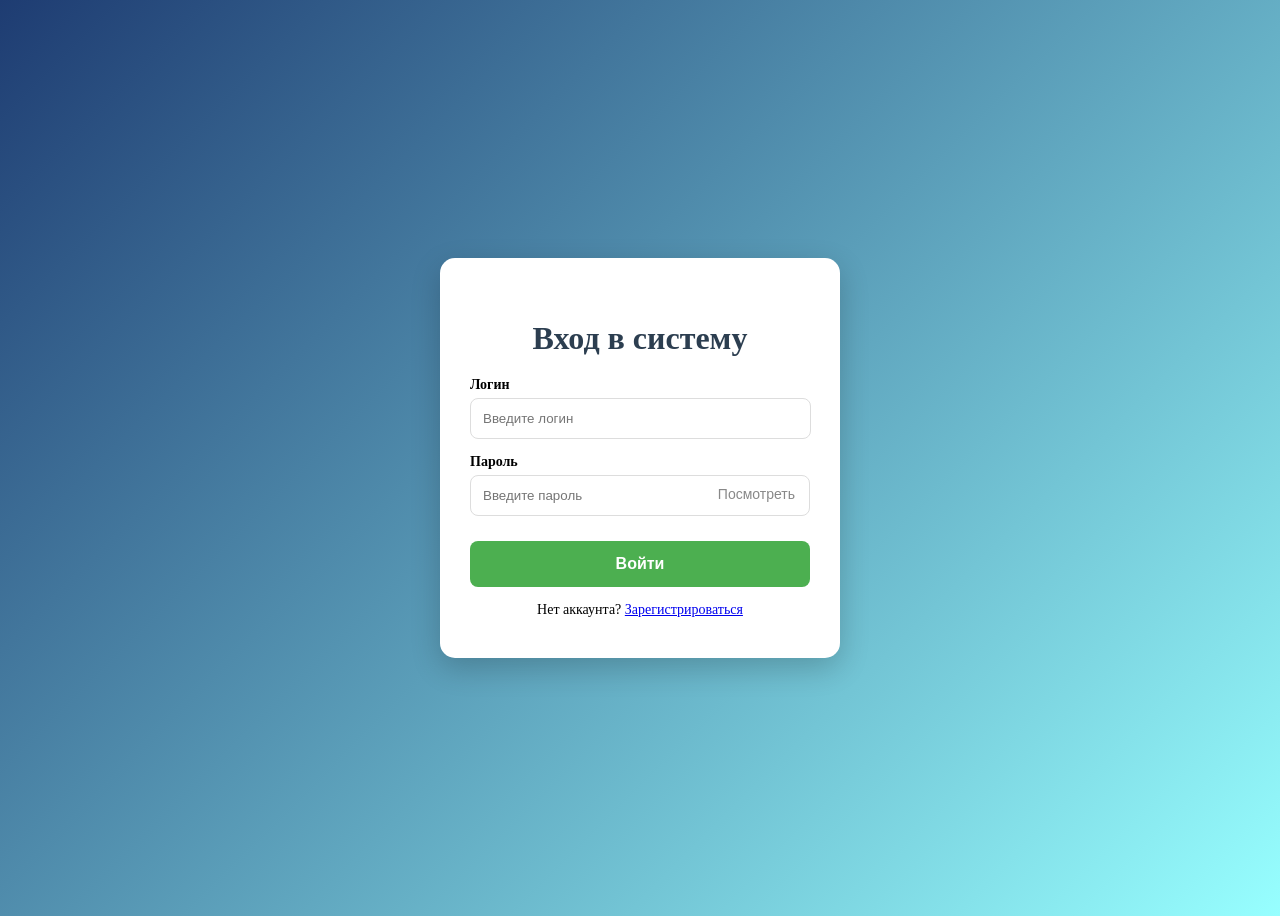
==== frontend/html/admin.html @ 9fe4ba46 "мой первый коммит" ====
<!DOCTYPE html>
<html lang="ru">
<head>
    <meta charset="UTF-8">
    <title>Админ панель | АвтоДеталь</title>
    <link rel="stylesheet" href="../css/common.css">
    <style>
        /* Стили для вкладок и таблиц */
        .admin-tabs { display: flex; gap: 10px; margin-bottom: 20px; }
        .tab-btn { padding: 10px 20px; border: none; background: #e0e0e0; cursor: pointer; border-radius: 8px; font-weight: bold; }
        .tab-btn.active { background: #4CAF50; color: white; }
        .tab-content { display: none; background: #fff; padding: 20px; border-radius: 12px; box-shadow: 0 4px 15px rgba(0,0,0,0.05); }
        .tab-content.active { display: block; }

        .form-row { display: flex; gap: 10px; margin-bottom: 20px; flex-wrap: wrap; }
        .form-row input { padding: 10px; border: 1px solid #ddd; border-radius: 8px; flex: 1; }

        .admin-table { width: 100%; border-collapse: collapse; margin-top: 15px; }
        .admin-table th, .admin-table td { padding: 12px; text-align: left; border-bottom: 1px solid #eee; }
        .admin-table th { background: #f8f9fa; }
    </style>
</head>
<body>
    <header class="main-header">
        <a href="parts.html" class="logo">AutoParts Admin</a>
        <div class="user-profile">
            <span>Администратор</span>
            <button onclick="logout()" class="btn-secondary" style="margin-right: 15px;">Выйти</button>
            <img src="../img/avatar_2d.png" alt="User Avatar" class="avatar">
        </div>
    </header>

    <main class="container">
        <h1>Панель администратора</h1>

        <div class="admin-tabs">
            <button class="tab-btn active" onclick="openTab('parts-tab', this)">Запчасти</button>
            <button class="tab-btn" onclick="openTab('suppliers-tab', this)">Поставщики</button>
            <button class="tab-btn" onclick="openTab('sales-tab', this)">История продаж</button>
        </div>

        <div id="parts-tab" class="tab-content active">
            <h2>Добавить новую запчасть</h2>
            <form id="add-part-form" class="form-row">
                <input type="text" id="part-article" placeholder="Артикул" required>
                <input type="text" id="part-name" placeholder="Название" required>
                <input type="number" id="part-price" placeholder="Цена" required>
                <input type="number" id="part-stock" placeholder="Остаток" required>
                <button type="submit" class="btn-primary">Создать</button>
            </form>
            <h3>Список запчастей</h3>
            <table class="admin-table" id="parts-table">
                <thead><tr><th>Артикул</th><th>Название</th><th>Цена</th><th>Остаток</th></tr></thead>
                <tbody id="parts-list"><tr><td colspan="4">Загрузка...</td></tr></tbody>
            </table>
        </div>

        <div id="suppliers-tab" class="tab-content">
            <h2>Добавить поставщика</h2>
            <form id="add-supplier-form" class="form-row">
                <input type="text" id="sup-name" placeholder="Название организации" required>
                <input type="text" id="sup-contact" placeholder="Контакты" required>
                <button type="submit" class="btn-primary">Добавить</button>
            </form>
            <h3>Список поставщиков</h3>
            <table class="admin-table" id="suppliers-table">
                <thead><tr><th>Название</th><th>Контакты</th></tr></thead>
                <tbody id="suppliers-list"><tr><td colspan="3">Загрузка...</td></tr></tbody>
            </table>
        </div>

        <div id="sales-tab" class="tab-content">
            <h2>История продаж</h2>
            <table class="admin-table" id="sales-table">
                <thead><tr><th>Дата</th><th>Сумма</th><th>Статус</th></tr></thead>
                <tbody id="sales-list"><tr><td colspan="4">Загрузка...</td></tr></tbody>
            </table>
        </div>
    </main>

    <script src="../js/api.js"></script>
    <script>
        // Функция переключения вкладок
        function openTab(tabId, btn) {
            document.querySelectorAll('.tab-content').forEach(t => t.classList.remove('active'));
            document.querySelectorAll('.tab-btn').forEach(b => b.classList.remove('active'));
            document.getElementById(tabId).classList.add('active');
            btn.classList.add('active');
        }

        async function loadParts() {
            const res = await fetchWithAuth('/parts/');
            if (!res || !res.ok) return;
            const parts = await res.json();
            const tbody = document.getElementById('parts-list');
            tbody.innerHTML = parts.map(p => `<tr><td>${p.article}</td><td>${p.name}</td><td>${p.price} ₽</td><td>${p.stock_quantity}</td></tr>`).join('');
        }

        document.getElementById('add-part-form')?.addEventListener('submit', async (e) => {
            e.preventDefault();
            const res = await fetchWithAuth('/parts/', {
                method: 'POST',
                body: JSON.stringify({
                    article: document.getElementById('part-article').value,
                    name: document.getElementById('part-name').value,
                    price: parseFloat(document.getElementById('part-price').value),
                    stock_quantity: parseInt(document.getElementById('part-stock').value),
                    supplier_id: 1
                })
            });
            if (res && res.ok) { alert('Запчасть добавлена!'); loadParts(); e.target.reset(); }
            else { alert('Ошибка добавления (нет прав или неверные данные)'); }
        });

        async function loadSuppliers() {
            const res = await fetchWithAuth('/suppliers/');
            if (!res || !res.ok) return;
            const suppliers = await res.json();
            const tbody = document.getElementById('suppliers-list');
            tbody.innerHTML = suppliers.map(s => `<tr><td>${s.name}</td><td>${s.contact_info}</td></tr>`).join('');
        }

        document.getElementById('add-supplier-form')?.addEventListener('submit', async (e) => {
            e.preventDefault();
            const res = await fetchWithAuth('/suppliers/', {
                method: 'POST',
                body: JSON.stringify({
                    name: document.getElementById('sup-name').value,
                    contact_info: document.getElementById('sup-contact').value,
                    user_id: 1 // Заглушка для ID пользователя
                })
            });
            if (res && res.ok) { alert('Поставщик добавлен!'); loadSuppliers(); e.target.reset(); }
            else { alert('Ошибка добавления (возможно, нужна роль supplier)'); }
        });

        async function loadSales() {
            const res = await fetchWithAuth('/sales/');
            if (!res || !res.ok) return;
            const sales = await res.json();
            const tbody = document.getElementById('sales-list');
            tbody.innerHTML = sales.map(s => `<tr><td>${new Date(s.created_at).toLocaleString('ru-RU')}</td><td>${s.total_price} ₽</td><td><span style="color:green; font-weight:bold;">Оплачен</span></td></tr>`).join('');
        }

        // Запуск при загрузке
        document.addEventListener('DOMContentLoaded', () => {
            loadParts();
            loadSuppliers();
            loadSales();
        });
    </script>
</body>
</html>
---- frontend/css/common.css ----
* { margin: 0; padding: 0; box-sizing: border-box; font-family: 'Segoe UI', sans-serif; }
body { background-color: #f4f6f9; color: #333; }
a { text-decoration: none; color: #4CAF50; }
.main-header { background: #fff; padding: 15px 30px; display: flex; align-items: center; justify-content: space-between; box-shadow: 0 2px 10px rgba(0,0,0,0.05); }
.logo { font-size: 24px; font-weight: bold; color: #2c3e50; }
.search-bar { flex-grow: 1; margin: 0 30px; }
.search-bar input { width: 100%; padding: 10px 20px; border-radius: 20px; border: 1px solid #ddd; outline: none; }
.search-bar input:focus { border-color: #4CAF50; }
.user-profile { display: flex; align-items: center; gap: 15px; font-weight: bold; }
.avatar { width: 45px; height: 45px; border-radius: 50%; object-fit: cover; border: 2px solid #4CAF50; }
.container { max-width: 1200px; margin: 30px auto; padding: 0 20px; }
.btn-primary { background: #4CAF50; color: white; border: none; padding: 10px 20px; border-radius: 8px; font-weight: bold; cursor: pointer; }
.btn-primary:hover { background: #43a047; }
.btn-secondary { background: #e3f2fd; color: #1565c0; border: none; padding: 10px 20px; border-radius: 8px; font-weight: bold; cursor: pointer; }
.btn-secondary:hover { background: #bbdefb; }
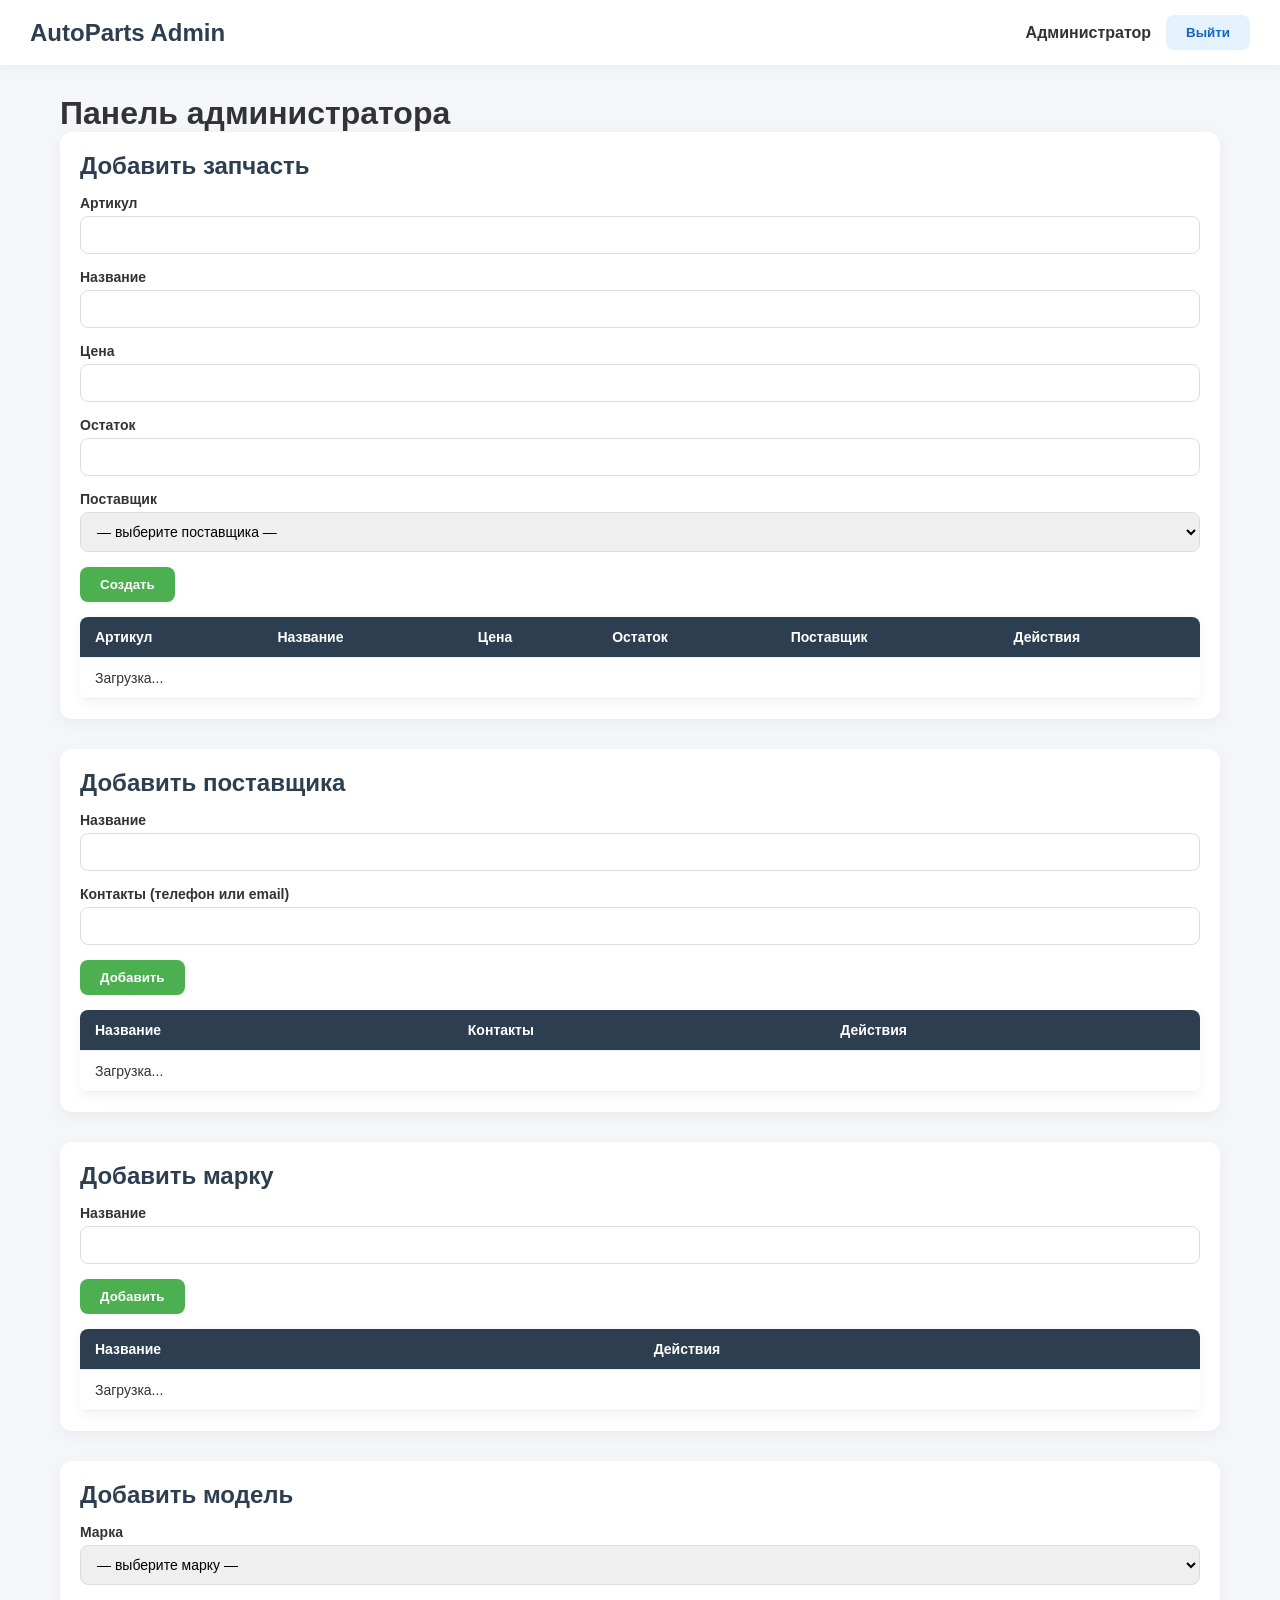
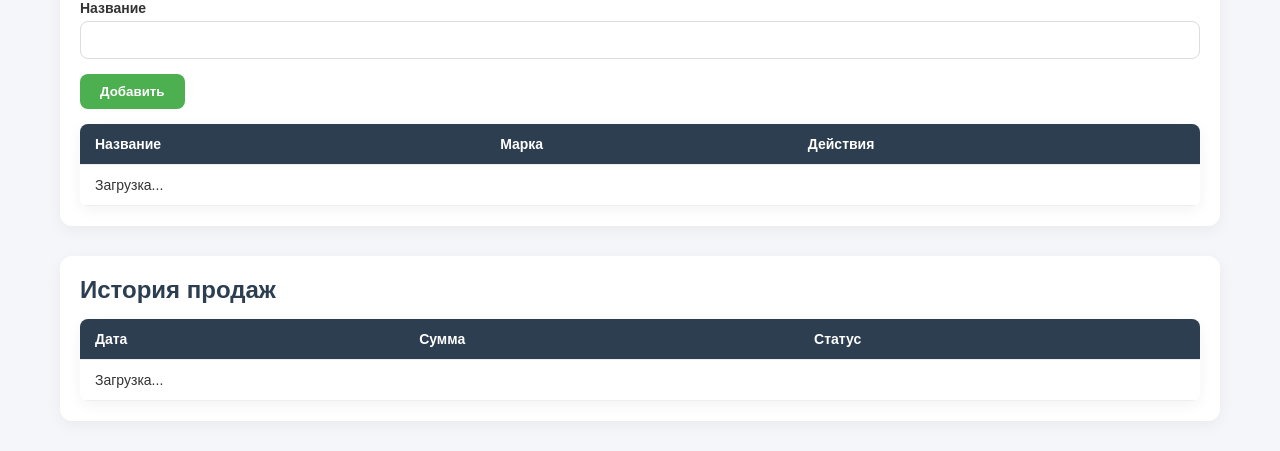
==== commit bcc9cd18: "Merge branch 'main' of https://github.com/Alex-IST-386/AutoParts-Shop" ====
--- a/frontend/html/admin.html
+++ b/frontend/html/admin.html
@@ -2,152 +2,135 @@
 <html lang="ru">
 <head>
     <meta charset="UTF-8">
+    <meta name="viewport" content="width=device-width, initial-scale=1.0">
     <title>Админ панель | АвтоДеталь</title>
     <link rel="stylesheet" href="../css/common.css">
-    <style>
-        /* Стили для вкладок и таблиц */
-        .admin-tabs { display: flex; gap: 10px; margin-bottom: 20px; }
-        .tab-btn { padding: 10px 20px; border: none; background: #e0e0e0; cursor: pointer; border-radius: 8px; font-weight: bold; }
-        .tab-btn.active { background: #4CAF50; color: white; }
-        .tab-content { display: none; background: #fff; padding: 20px; border-radius: 12px; box-shadow: 0 4px 15px rgba(0,0,0,0.05); }
-        .tab-content.active { display: block; }
-
-        .form-row { display: flex; gap: 10px; margin-bottom: 20px; flex-wrap: wrap; }
-        .form-row input { padding: 10px; border: 1px solid #ddd; border-radius: 8px; flex: 1; }
-
-        .admin-table { width: 100%; border-collapse: collapse; margin-top: 15px; }
-        .admin-table th, .admin-table td { padding: 12px; text-align: left; border-bottom: 1px solid #eee; }
-        .admin-table th { background: #f8f9fa; }
-    </style>
+    <link rel = "icon" href = "../img/admin.png">
 </head>
 <body>
     <header class="main-header">
-        <a href="parts.html" class="logo">AutoParts Admin</a>
-        <div class="user-profile">
+        <div class="logo">AutoParts Admin</div>
+        <nav class="user-profile">
             <span>Администратор</span>
-            <button onclick="logout()" class="btn-secondary" style="margin-right: 15px;">Выйти</button>
-            <img src="../img/avatar_2d.png" alt="User Avatar" class="avatar">
-        </div>
+            <button class="btn-secondary" onclick="logout()">Выйти</button>
+        </nav>
     </header>
-
-    <main class="container">
+    <div class="container">
         <h1>Панель администратора</h1>
 
-        <div class="admin-tabs">
-            <button class="tab-btn active" onclick="openTab('parts-tab', this)">Запчасти</button>
-            <button class="tab-btn" onclick="openTab('suppliers-tab', this)">Поставщики</button>
-            <button class="tab-btn" onclick="openTab('sales-tab', this)">История продаж</button>
-        </div>
-
-        <div id="parts-tab" class="tab-content active">
-            <h2>Добавить новую запчасть</h2>
-            <form id="add-part-form" class="form-row">
-                <input type="text" id="part-article" placeholder="Артикул" required>
-                <input type="text" id="part-name" placeholder="Название" required>
-                <input type="number" id="part-price" placeholder="Цена" required>
-                <input type="number" id="part-stock" placeholder="Остаток" required>
+        <section>
+            <h2>Добавить запчасть</h2>
+            <form id="part-form">
+                <div class="input-group">
+                    <label for="part-article">Артикул</label>
+                    <input type="text" id="part-article" required>
+                </div>
+                <div class="input-group">
+                    <label for="part-name">Название</label>
+                    <input type="text" id="part-name" required>
+                </div>
+                <div class="input-group">
+                    <label for="part-price">Цена</label>
+                    <input type="number" id="part-price" step="0.01" min="0" required>
+                </div>
+                <div class="input-group">
+                    <label for="part-stock">Остаток</label>
+                    <input type="number" id="part-stock" min="0" required>
+                </div>
+                <div class="input-group">
+                    <label for="part-supplier">Поставщик</label>
+                    <select id="part-supplier"><option value="">— выберите поставщика —</option></select>
+                </div>
                 <button type="submit" class="btn-primary">Создать</button>
             </form>
-            <h3>Список запчастей</h3>
-            <table class="admin-table" id="parts-table">
-                <thead><tr><th>Артикул</th><th>Название</th><th>Цена</th><th>Остаток</th></tr></thead>
-                <tbody id="parts-list"><tr><td colspan="4">Загрузка...</td></tr></tbody>
+            <div class="table-responsive">
+            <table>
+                <thead>
+                    <tr><th>Артикул</th><th>Название</th><th>Цена</th><th>Остаток</th><th>Поставщик</th><th>Действия</th></tr>
+                </thead>
+                <tbody id="parts-body"><tr><td colspan="6">Загрузка...</td></tr></tbody>
             </table>
-        </div>
+            </div>
+        </section>
 
-        <div id="suppliers-tab" class="tab-content">
+        <section>
             <h2>Добавить поставщика</h2>
-            <form id="add-supplier-form" class="form-row">
-                <input type="text" id="sup-name" placeholder="Название организации" required>
-                <input type="text" id="sup-contact" placeholder="Контакты" required>
+            <form id="supplier-form">
+                <div class="input-group">
+                    <label for="supplier-name">Название</label>
+                    <input type="text" id="supplier-name" required>
+                </div>
+                <div class="input-group">
+                    <label for="supplier-contact">Контакты (телефон или email)</label>
+                    <input type="text" id="supplier-contact" required>
+                </div>
                 <button type="submit" class="btn-primary">Добавить</button>
             </form>
-            <h3>Список поставщиков</h3>
-            <table class="admin-table" id="suppliers-table">
-                <thead><tr><th>Название</th><th>Контакты</th></tr></thead>
-                <tbody id="suppliers-list"><tr><td colspan="3">Загрузка...</td></tr></tbody>
+            <div class="table-responsive">
+            <table>
+                <thead>
+                    <tr><th>Название</th><th>Контакты</th><th>Действия</th></tr>
+                </thead>
+                <tbody id="suppliers-body"><tr><td colspan="3">Загрузка...</td></tr></tbody>
             </table>
-        </div>
+            </div>
+        </section>
 
-        <div id="sales-tab" class="tab-content">
+        <section>
+            <h2>Добавить марку</h2>
+            <form id="brand-form">
+                <div class="input-group">
+                    <label for="brand-name">Название</label>
+                    <input type="text" id="brand-name" required>
+                </div>
+                <button type="submit" class="btn-primary">Добавить</button>
+            </form>
+            <div class="table-responsive">
+            <table>
+                <thead>
+                    <tr><th>Название</th><th>Действия</th></tr>
+                </thead>
+                <tbody id="brands-body"><tr><td colspan="2">Загрузка...</td></tr></tbody>
+            </table>
+            </div>
+        </section>
+
+        <section>
+            <h2>Добавить модель</h2>
+            <form id="model-form">
+                <div class="input-group">
+                    <label for="model-brand">Марка</label>
+                    <select id="model-brand"><option value="">— выберите марку —</option></select>
+                </div>
+                <div class="input-group">
+                    <label for="model-name">Название</label>
+                    <input type="text" id="model-name" required>
+                </div>
+                <button type="submit" class="btn-primary">Добавить</button>
+            </form>
+            <div class="table-responsive">
+            <table>
+                <thead>
+                    <tr><th>Название</th><th>Марка</th><th>Действия</th></tr>
+                </thead>
+                <tbody id="models-body"><tr><td colspan="3">Загрузка...</td></tr></tbody>
+            </table>
+            </div>
+        </section>
+
+        <section>
             <h2>История продаж</h2>
-            <table class="admin-table" id="sales-table">
-                <thead><tr><th>Дата</th><th>Сумма</th><th>Статус</th></tr></thead>
-                <tbody id="sales-list"><tr><td colspan="4">Загрузка...</td></tr></tbody>
+            <div class="table-responsive">
+            <table>
+                <thead>
+                    <tr><th>Дата</th><th>Сумма</th><th>Статус</th></tr>
+                </thead>
+                <tbody id="sales-body"><tr><td colspan="3">Загрузка...</td></tr></tbody>
             </table>
-        </div>
-    </main>
-
+            </div>
+        </section>
+    </div>
     <script src="../js/api.js"></script>
-    <script>
-        // Функция переключения вкладок
-        function openTab(tabId, btn) {
-            document.querySelectorAll('.tab-content').forEach(t => t.classList.remove('active'));
-            document.querySelectorAll('.tab-btn').forEach(b => b.classList.remove('active'));
-            document.getElementById(tabId).classList.add('active');
-            btn.classList.add('active');
-        }
-
-        async function loadParts() {
-            const res = await fetchWithAuth('/parts/');
-            if (!res || !res.ok) return;
-            const parts = await res.json();
-            const tbody = document.getElementById('parts-list');
-            tbody.innerHTML = parts.map(p => `<tr><td>${p.article}</td><td>${p.name}</td><td>${p.price} ₽</td><td>${p.stock_quantity}</td></tr>`).join('');
-        }
-
-        document.getElementById('add-part-form')?.addEventListener('submit', async (e) => {
-            e.preventDefault();
-            const res = await fetchWithAuth('/parts/', {
-                method: 'POST',
-                body: JSON.stringify({
-                    article: document.getElementById('part-article').value,
-                    name: document.getElementById('part-name').value,
-                    price: parseFloat(document.getElementById('part-price').value),
-                    stock_quantity: parseInt(document.getElementById('part-stock').value),
-                    supplier_id: 1
-                })
-            });
-            if (res && res.ok) { alert('Запчасть добавлена!'); loadParts(); e.target.reset(); }
-            else { alert('Ошибка добавления (нет прав или неверные данные)'); }
-        });
-
-        async function loadSuppliers() {
-            const res = await fetchWithAuth('/suppliers/');
-            if (!res || !res.ok) return;
-            const suppliers = await res.json();
-            const tbody = document.getElementById('suppliers-list');
-            tbody.innerHTML = suppliers.map(s => `<tr><td>${s.name}</td><td>${s.contact_info}</td></tr>`).join('');
-        }
-
-        document.getElementById('add-supplier-form')?.addEventListener('submit', async (e) => {
-            e.preventDefault();
-            const res = await fetchWithAuth('/suppliers/', {
-                method: 'POST',
-                body: JSON.stringify({
-                    name: document.getElementById('sup-name').value,
-                    contact_info: document.getElementById('sup-contact').value,
-                    user_id: 1 // Заглушка для ID пользователя
-                })
-            });
-            if (res && res.ok) { alert('Поставщик добавлен!'); loadSuppliers(); e.target.reset(); }
-            else { alert('Ошибка добавления (возможно, нужна роль supplier)'); }
-        });
-
-        async function loadSales() {
-            const res = await fetchWithAuth('/sales/');
-            if (!res || !res.ok) return;
-            const sales = await res.json();
-            const tbody = document.getElementById('sales-list');
-            tbody.innerHTML = sales.map(s => `<tr><td>${new Date(s.created_at).toLocaleString('ru-RU')}</td><td>${s.total_price} ₽</td><td><span style="color:green; font-weight:bold;">Оплачен</span></td></tr>`).join('');
-        }
-
-        // Запуск при загрузке
-        document.addEventListener('DOMContentLoaded', () => {
-            loadParts();
-            loadSuppliers();
-            loadSales();
-        });
-    </script>
+    <script src="../js/admin.js"></script>
 </body>
-</html>+</html>
--- a/frontend/css/common.css
+++ b/frontend/css/common.css
@@ -1,15 +1,73 @@
 * { margin: 0; padding: 0; box-sizing: border-box; font-family: 'Segoe UI', sans-serif; }
 body { background-color: #f4f6f9; color: #333; }
 a { text-decoration: none; color: #4CAF50; }
-.main-header { background: #fff; padding: 15px 30px; display: flex; align-items: center; justify-content: space-between; box-shadow: 0 2px 10px rgba(0,0,0,0.05); }
+
+.main-header { background: #fff; padding: 15px 30px; display: flex; align-items: center; justify-content: space-between; box-shadow: 0 2px 10px rgba(0,0,0,0.05); flex-wrap: wrap; gap: 15px; }
 .logo { font-size: 24px; font-weight: bold; color: #2c3e50; }
 .search-bar { flex-grow: 1; margin: 0 30px; }
 .search-bar input { width: 100%; padding: 10px 20px; border-radius: 20px; border: 1px solid #ddd; outline: none; }
-.search-bar input:focus { border-color: #4CAF50; }
 .user-profile { display: flex; align-items: center; gap: 15px; font-weight: bold; }
 .avatar { width: 45px; height: 45px; border-radius: 50%; object-fit: cover; border: 2px solid #4CAF50; }
+
 .container { max-width: 1200px; margin: 30px auto; padding: 0 20px; }
-.btn-primary { background: #4CAF50; color: white; border: none; padding: 10px 20px; border-radius: 8px; font-weight: bold; cursor: pointer; }
+
+/* Кнопки */
+.btn-primary { background: #4CAF50; color: white; border: none; padding: 10px 20px; border-radius: 8px; font-weight: bold; cursor: pointer; transition: 0.2s; }
 .btn-primary:hover { background: #43a047; }
-.btn-secondary { background: #e3f2fd; color: #1565c0; border: none; padding: 10px 20px; border-radius: 8px; font-weight: bold; cursor: pointer; }
-.btn-secondary:hover { background: #bbdefb; }+.btn-secondary { background: #e3f2fd; color: #1565c0; border: none; padding: 10px 20px; border-radius: 8px; font-weight: bold; cursor: pointer; transition: 0.2s; }
+.btn-secondary:hover { background: #bbdefb; }
+
+/* Таблицы (ИСПРАВЛЕНО) */
+.table-responsive {
+    width: 100%;
+    overflow-x: auto; /* Позволяет скроллить таблицу на телефонах */
+    -webkit-overflow-scrolling: touch;
+    margin-top: 15px;
+    border-radius: 8px;
+    box-shadow: 0 4px 15px rgba(0,0,0,0.05);
+}
+
+table {
+    width: 100%; /* ИСПРАВЛЕНО: таблица растягивается на всю ширину */
+    border-collapse: collapse;
+    background: #fff;
+}
+
+table th, table td {
+    padding: 12px 15px;
+    border-bottom: 1px solid #eee;
+    text-align: left;
+    font-size: 14px;
+    white-space: nowrap; /* Текст в ячейках не будет переноситься некорректно */
+}
+
+table th { background: #2c3e50; color: #fff; font-weight: bold; }
+table tr:hover td { background: #fafbfc; }
+
+/* Секции и формы */
+section { background: #fff; border-radius: 12px; padding: 20px; margin-bottom: 30px; box-shadow: 0 4px 15px rgba(0,0,0,0.05); }
+section h2, section h3 { color: #2c3e50; margin-bottom: 15px; }
+
+.input-group { margin-bottom: 15px; }
+.input-group label { display: block; margin-bottom: 5px; font-weight: bold; font-size: 14px; }
+.input-group input, .input-group select {
+    width: 100%; padding: 10px 12px; border: 1px solid #ddd; border-radius: 8px; outline: none; font-size: 14px;
+}
+.input-group input:focus, .input-group select:focus { border-color: #4CAF50; }
+
+/* --- АДАПТИВНАЯ ВЕРСТКА (МЕДИА-ЗАПРОСЫ) --- */
+@media (max-width: 768px) {
+    .main-header { flex-direction: column; padding: 15px; }
+    .search-bar { margin: 10px 0; width: 100%; }
+    .user-profile { width: 100%; justify-content: space-between; }
+
+    /* Формы на мобильных встают в колонку */
+    form { display: flex; flex-direction: column; gap: 10px; }
+    .input-group { width: 100%; }
+
+    /* Карточки каталога в одну колонку */
+    .parts-grid { grid-template-columns: 1fr; }
+
+    /* Корзина в колонку */
+    .cart-layout { flex-direction: column; }
+}
